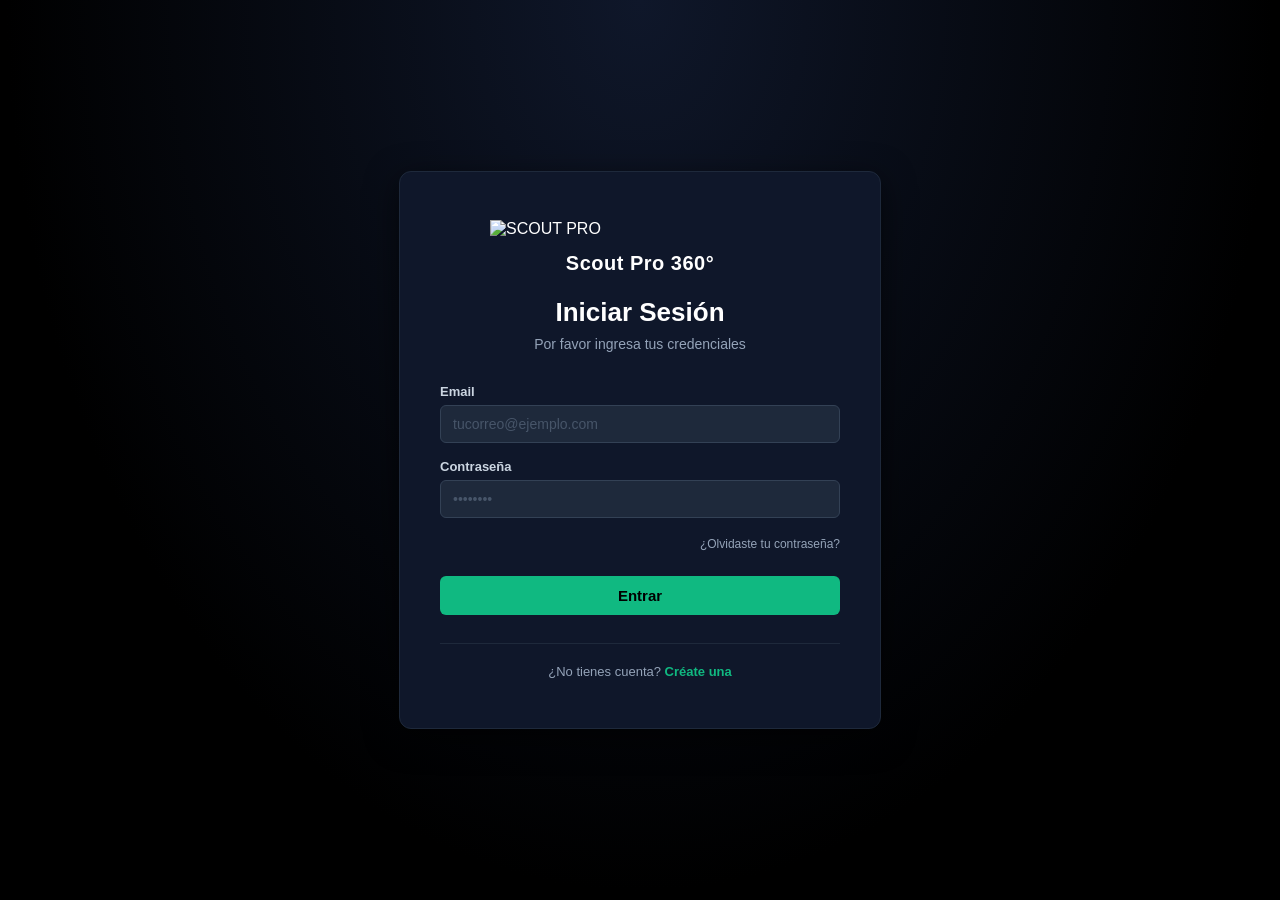
==== index.html @ cb651db3 "Add files via upload" ====
<!DOCTYPE html>
<html lang="es">
<head>
    <meta charset="UTF-8">
    <meta name="viewport" content="width=device-width, initial-scale=1.0">
    <title>SCOUT PRO - Iniciar Sesión</title>
    <link rel="stylesheet" href="css/styles.css">
    <link href="https://fonts.gstatic.com/s/inter/v20/UcC73FwrK3iLTeHuS_nVMrMxCp50SjIa2JL7SUc.woff2" rel="stylesheet">
    <script defer src="portada.js"></script>
</head>
<body class="page-portada">

<div class="login-wrapper">
    <div class="login-card">

        <img src="logo_nobg.png" alt="SCOUT PRO" class="login-logo">
        <div class="login-brand">Scout Pro 360°</div>

        <h1 class="login-titulo" id="authTitulo">Iniciar Sesión</h1>
        <p class="login-subtitulo" id="authSubtitulo">Por favor ingresa tus credenciales</p>

        <p class="login-mensaje" id="authMensaje" hidden></p>

        <form id="authForm">
            <div class="login-campo">
                <label for="email">Email</label>
                <input type="email" id="email" placeholder="tucorreo@ejemplo.com" autocomplete="email">
            </div>

            <div class="login-campo">
                <label for="password">Contraseña</label>
                <input type="password" id="password" placeholder="••••••••" autocomplete="current-password">
            </div>

            <div class="login-olvide" id="bloqueOlvidePassword">
                <a href="#" id="linkOlvidePassword">¿Olvidaste tu contraseña?</a>
            </div>

            <button type="submit" class="login-btn" id="btnAuth">Entrar</button>
        </form>

        <hr class="login-divisor">

        <p class="login-registro" id="textoAlternarModo">
            ¿No tienes cuenta? <a href="#" id="linkAlternarModo">Créate una</a>
        </p>

    </div>
</div>

</body>
</html>
---- css/styles.css ----
/* ===== GENERAL ===== */

body{
    font-family: Inter, sans-serif;
    background-color:#000000;
    color:white;
    margin:0;
    padding:0 20px;
}

h2{
    padding-left:20px;
    text-align: center;
}

.page-scatter h2{
    display:block;
    width:fit-content;
    margin:0 auto;
    padding:12px 140px;
    border:2px solid #ffffff;
    border-radius:10px;
    font-size:18px;
}

/* ===== NAVBAR ===== */

.navbar{
    background:linear-gradient(to right,#000000 0%,#0f172a 50%,#1e293b 100%);
    height:60px;
    display:flex;
    align-items:center;
    justify-content:space-between;
    padding:0 25px;
    margin:0 -20px;
}

.logo{
    display:flex;
    align-items:center;
    font-weight:bold;
    font-size:18px;
    color:#ffffff;
}

.logo-img{
    height:40px;
    margin-right:10px;
}

.navbar nav a{
    color:#ffffff;
    text-decoration:none;
    margin-left:20px;
    font-size:14px;
    font-family: 'Inter', sans-serif;
}

.navbar nav a:hover{
    color:#10b981;
}


/* ===== FILTROS ===== */

.filtro-minutos{
    padding:12px;
    background-color:#1e293b;
    border-radius:6px;
    border:1px solid #334155;
    width:100%;
    box-sizing:border-box;
}

.filtro-minutos label,
.filtro-general label{
    display:block;
    margin-bottom:8px;
}

#selectorLiga{
    width:100%;
    padding:8px;
    border-radius:4px;
    border:1px solid #334155;
    background-color:#0f172a;
    color:white;
}

#selectorLiga option{
    background-color:#0f172a;
    color:white;
}

.filtro-general{
    padding:10px;
    background-color:#1e293b;
    border-radius:3px;
    border:1px solid #334155;
    width:100%;
    box-sizing:border-box;
}

.filtros-inline{
    display:flex;
    gap:12px;
    width:100%;
}

.filtros-inline .filtro-general{
    flex:1;
    width:auto;
}

.page-scatter .filtros-inline{
    display:flex;
    gap:12px;
    width:100%;
}

.page-scatter .filtros-inline .filtro-general{
    flex:1;
    width:auto;
}

.ficha-filtros{
    width:100%;
    justify-content:flex-start;
    align-items:stretch;
    margin:12px 28px 20px 20px;
}

.ficha-titulo-bloque{
    flex:1;
    width:auto;
    min-width:0;
    display:flex;
    align-items:center;
    justify-content:center;
    margin-right:12px;
    padding:8px 12px;
    border:2px solid #ffffff;
    border-radius:10px;
    box-sizing:border-box;
}

.ficha-titulo-bloque h1{
    margin:0;
    font-size:34px;
    color:#ffffff;
    text-align:center;
}

.ficha-filtros .filtro-general{
    flex:0 0 calc(16% - 8px);
    width:calc(16% - 8px);
    padding:8px;
}

.ficha-filtros .filtro-general:last-of-type{
    margin-right:12px;
}

.btn-exportar-ficha{
    width:100%;
    max-width:180px;
    padding:6px 8px;
    border:none;
    border-radius:6px;
    background:#10b981;
    color:#000000;
    font-weight:700;
    cursor:pointer;
}

.btn-exportar-ficha:hover{
    background:#059669;
}

.btn-exportar-ficha:disabled{
    opacity:0.65;
    cursor:not-allowed;
}

.bloque-exportar-ficha{
    margin-top:10px;
}

.ficha-filtros .filtro-general label{
    margin-bottom:6px;
    font-size:12px;
}

.ficha-filtros #selectorLigaFicha,
.ficha-filtros #selectorJugadorFicha{
    padding:5px;
}

.filtro-minutos-scatter{
    padding:12px;
    background-color:#1e293b;
    border-radius:6px;
    border:1px solid #334155;
    width:100%;
    box-sizing:border-box;
}

.valores-minutos{
    margin:10px 0;
    font-size:13px;
}

.valores-minutos-scatter{
    margin:10px 0;
    font-size:13px;
}

#selectorLigaScatter{
    width:100%;
    padding:6px;
    border-radius:4px;
    border:1px solid #334155;
    background-color:#0f172a;
    color:white;
}

#selectorLigaScatter option{
    background-color:#0f172a;
    color:white;
}

#selectorPosicion{
    width:100%;
    padding:6px;
    border-radius:4px;
    border:1px solid #334155;
    background-color:#0f172a;
    color:white;
}

#selectorPosicion option{
    background-color:#0f172a;
    color:white;
}

#selectorLigaFicha,
#selectorJugadorFicha{
    width:100%;
    padding:6px;
    border-radius:4px;
    border:1px solid #334155;
    background-color:#0f172a;
    color:white;
}

#selectorLigaFicha option,
#selectorJugadorFicha option{
    background-color:#0f172a;
    color:white;
}

/* ===== RADAR FILTROS ===== */

.barra-radar{
    display:flex;
    align-items:flex-end;
    gap:20px;
    margin:20px;
    padding:15px 20px;
    background-color:none;
    border:1px solid none;
    border-radius:8px;
    flex-wrap:wrap;
    justify-content: center;
}

.filtro-radar-box{
    background-color:#1e293b;
    padding:12px;
    border-radius:6px;
    border:1px solid #334155;
    width:220px;
}

.filtro-radar-box label{
    color:white;
    font-size:12px;
    margin-bottom:6px;
    display:block;
}

.filtro-radar-box select{
    width:100%;
    padding:6px;
    border-radius:4px;
    border:1px solid #334155;
    background-color:#0f172a;
    color:white;
}

/* ===== SLIDER MINUTOS ===== */

#sliderMinutos{
    margin-top:10px;
    width:90%;
    margin-left:auto;
    margin-right:auto;
}

#sliderMinutosScatter{
    margin-top:10px;
    width:90%;
    margin-left:auto;
    margin-right:auto;
}

#sliderMetricaXScatter,
#sliderMetricaYScatter{
    margin-top:10px;
    width:90%;
    margin-left:auto;
    margin-right:auto;
}

/* barra */
#sliderMinutos.noUi-target{
    height:6px;
    background:#ffffff !important;
    border:none !important;
    box-shadow:none !important;
}

#sliderMinutosScatter.noUi-target{
    height:6px;
    background:#ffffff !important;
    border:none !important;
    box-shadow:none !important;
}

#sliderMetricaXScatter.noUi-target,
#sliderMetricaYScatter.noUi-target{
    height:6px;
    background:#ffffff !important;
    border:none !important;
    box-shadow:none !important;
}

/* barra conectada */
#sliderMinutos .noUi-connect{
    background:#10b981 !important;
}

#sliderMinutosScatter .noUi-connect{
    background:#10b981 !important;
}

#sliderMetricaXScatter .noUi-connect,
#sliderMetricaYScatter .noUi-connect{
    background:#10b981 !important;
}

/* handles */
#sliderMinutos .noUi-handle{

    width:22px;
    height:22px;

    right:-11px;      /* centra horizontalmente */
    top:-8px;         /* centra verticalmente */

    background:#10b981 !important;
    border:#000000 !important;
    border-radius:50% !important;

    box-shadow:none !important;
    cursor:pointer;
}

#sliderMinutosScatter .noUi-handle{

    width:22px;
    height:22px;

    right:-11px;
    top:-8px;

    background:#10b981 !important;
    border:#000000 !important;
    border-radius:50% !important;

    box-shadow:none !important;
    cursor:pointer;
}

#sliderMetricaXScatter .noUi-handle,
#sliderMetricaYScatter .noUi-handle{

    width:22px;
    height:22px;

    right:-11px;
    top:-8px;

    background:#10b981 !important;
    border:#000000 !important;
    border-radius:50% !important;

    box-shadow:none !important;
    cursor:pointer;
}

/* quitar líneas internas */
#sliderMinutos .noUi-handle:before,
#sliderMinutos .noUi-handle:after{
    display:none;
}

#sliderMinutosScatter .noUi-handle:before,
#sliderMinutosScatter .noUi-handle:after{
    display:none;
}

#sliderMetricaXScatter .noUi-handle:before,
#sliderMetricaXScatter .noUi-handle:after,
#sliderMetricaYScatter .noUi-handle:before,
#sliderMetricaYScatter .noUi-handle:after{
    display:none;
}

#sliderMinutos .noUi-handle:hover{
transform:scale(1.2);
}

#sliderMinutosScatter .noUi-handle:hover{
transform:scale(1.2);
}

#sliderMetricaXScatter .noUi-handle:hover,
#sliderMetricaYScatter .noUi-handle:hover{
transform:scale(1.2);
}

/* ===== LAYOUT TABLA ===== */
.seccion-tabla{
    display:flex;
    gap:12px;
    margin:20px;
    align-items:stretch;
    background-color: transparent;
}

.panel-filtros{
    display:flex;
    flex-direction:column;
    gap:20px;
    width:320px;
    min-height:540px;
    box-sizing:border-box;
    background-color:#000000;
    padding:15px;
    border: #ffffff;
    border-right:1px solid #334155;
    border-radius:0;
}

.page-scatter .panel-filtros{
    width:500px;
    background-color:transparent;
}

.titulo-panel-scouting{
    margin:0 0 4px 0;
    padding:12px 12px;
    text-align:center;
    font-size:18px;
    font-weight:700;
    color:#ffffff;
    border:2px solid #ffffff;
    border-radius:10px;
}

.tabla-wrapper,
.scatter-wrapper{
    flex:1;
    min-height:540px;
    background-color:#1e293b;
    border:none;
    box-sizing:border-box;
}

.scatter-wrapper{
    display:flex;
    align-items:center;
    justify-content:center;
    background-color:transparent;
}

.page-scatter .scatter-wrapper{
    flex:0 1 calc(100% - 300px - 12px);
}

.page-scatter .seccion-tabla{
    margin-bottom:120px;
}

.contenedor-tabla{
    height:500px;
    overflow-y:auto;
    overflow-x:auto;
    margin:20px;
    border:1px solid #334155;
    background-color:#111827;
}

table{
    width:100%;
    border-collapse:collapse;
}

th,td{
    padding:6px;
    font-size:12px;
    border:1px solid #334155;
    text-align:left;
}

th{
    background-color:#000000;
    position:sticky;
    top:0;
    cursor:pointer;
    text-align:center;
}

th:hover{
    background-color:#334155;
}

tr:hover{
    background-color:#1f2937;
}

/* ===== TOMSELECT DARK ===== */

.ts-control{
    background-color:#0f172a !important;
    border:1px solid #334155 !important;
    color:white !important;
}

.ts-dropdown{
    background:#0f172a !important;
    border:1px solid #334155 !important;
    color:white !important;
}

/* ===== RADARES ===== */

.contenedor-radares{
    display:flex;
    justify-content:center;
    gap:40px;
    margin:20px;
    flex-wrap:wrap;
}

.radar-box{
    width:380px;
}

.titulo-radar{
    text-align:center;
    font-weight:bold;
    margin-bottom:10px;
    padding-bottom:6px;
    border-bottom:1px solid #10b981;
    color:#e5e7eb;
}

.nota-radares{
    margin:8px 20px 24px 20px;
    text-align:center;
    font-size:13px;
    color:#cbd5e1;
}

/* ===== SCATTERPLOT ===== */

.scatter-plot{
    width:100%;
    height:450px;
    margin:8px 0 14px 0;
    box-sizing:border-box;
    display:flex;
    flex-direction:column;
    align-items:flex-start;
    gap:6px;
}

.scatter-box{
    background:#1e293b;
    border-radius:10px;
    border:2px solid #ffffff;
    padding:12px;
    margin:8px 12px;
    width:calc(100% - 24px);
    height:auto;
    flex:1;
    box-sizing:border-box;

    display:flex;
    align-items:center;
    justify-content:center;
}

.scatter-box canvas {
    width: 100% !important;
    height: auto !important;
    max-width: 100%;
    max-height: 100%;
}

.scatter-controles{
display:flex;
gap:12px;
width:auto;
margin:0;
justify-content:flex-start;
}

.scatter-controles-superior{
width:100%;
align-items:flex-end;
}

.control-box{
display:flex;
flex-direction:column;
min-width:180px;
}

.titulo-metricas-vs{
flex:1;
text-align:center;
align-self:flex-end;
font-size:30px;
font-weight:700;
color:#ffffff;
line-height:1.2;
white-space:normal;
padding:0;
margin:0 8px;
transform:translateX(-32px);
}

.scatter-controles-superior label{
margin-bottom:6px;
font-size:12px;
color:#ffffff;
display:block;
width:100%;
text-align:center;
}

.scatter-controles-superior select{
width:100%;
padding:6px;
border-radius:4px;
border:1px solid #334155;
background-color:#0f172a;
color:white;
}

@media (max-width: 900px){
    .scatter-controles{
        width:100%;
        flex-direction:column;
    }

    .control-box{
        width:100%;
        min-width:0;
    }

    .titulo-metricas-vs{
        font-size:18px;
        text-align:center;
        margin:6px 0 0 0;
        transform:none;
    }
}

/* ===== FICHA INDIVIDUAL ===== */

.introJugador{
    display:flex;
    align-items:center;
    justify-content:space-between;
    gap:20px;
    margin:20px;
    padding:16px;
    background-color:#1e293b;
    border:1px solid #334155;
    border-radius:8px;
}

.fotoJugador{
    width:120px;
    height:120px;
    border-radius:8px;
    background-color:#0f172a;
    border:1px solid #334155;
    display:flex;
    align-items:center;
    justify-content:center;
    color:#cbd5e1;
    font-size:12px;
    flex-shrink:0;
}

.datosJugador{
    display:flex;
    flex-direction:column;
    gap:8px;
    flex:1;
}

.metaJugador{
    display:flex;
    align-items:center;
    gap:24px;
    flex-wrap:wrap;
}

.nacionalidadBloque{
    display:flex;
    align-items:center;
    gap:8px;
}

.clubBloque{
    display:flex;
    align-items:center;
    gap:8px;
}

.banderaNacionalidad{
    width:20px;
    height:14px;
    object-fit:cover;
    border-radius:2px;
    border:1px solid #475569;
    flex-shrink:0;
}

.escudoClub{
    width:20px;
    height:20px;
    object-fit:contain;
    flex-shrink:0;
}

.metaJugadorExtra{
    margin-top:2px;
    gap:10px;
}

.datoJugador{
    display:flex;
    align-items:center;
    white-space:nowrap;
}

.datoClave{
    font-size:15px;
    color:#cbd5e1;
    font-weight:600;
    margin-right:4px;
}

.metaSeparador{
    font-size:15px;
    color:#94a3b8;
    line-height:1;
}

.nombreJugador{
    font-size:28px;
    font-weight:700;
    color:#ffffff;
}

.valorMercadoJugador{
    width:120px;
    height:120px;
    border-radius:8px;
    background:#0f172a;
    border:1px solid #334155;
    display:flex;
    flex-direction:column;
    align-items:center;
    justify-content:center;
    text-align:center;
    gap:8px;
    padding:8px;
    flex-shrink:0;
}

.valorMercadoLabel{
    font-size:12px;
    color:#ffffff;
    font-weight:600;
    text-transform:uppercase;
    letter-spacing:0.5px;
}

.valorMercadoValor{
    font-size:28px;
    font-weight:700;
    color:#10b981;
}

.scoreFinalJugador{
    width:120px;
    height:120px;
    border-radius:8px;
    background:#0f172a;
    border:1px solid #334155;
    display:flex;
    flex-direction:column;
    align-items:center;
    justify-content:center;
    text-align:center;
    gap:8px;
    padding:8px;
    flex-shrink:0;
}

.scoreFinalLabel{
    font-size:12px;
    color:#ffffff;
    font-weight:600;
    text-transform:uppercase;
    letter-spacing:0.5px;
}

.scoreFinalValor{
    font-size:28px;
    font-weight:700;
    color:#10b981;
}

.nacionalidad,
.club,
.posicionJugador,
.edadJugador,
.minutosJugador{
    font-size:15px;
    color:#cbd5e1;
}

.percentilesJugador{
    display:flex;
    gap:20px;
    margin:20px;
}

.cajaPercentiles{
    background-color:#1e293b;
    border:1px solid #334155;
    border-radius:8px;
    min-height:260px;
    padding:8px;
}

.cajaPercentilesIzquierda{
    width:18%;
    padding:8px;
    align-self:flex-start;
    display:flex;
    flex-direction:column;
    align-items:center;
    justify-content:flex-start;
    gap:14px;
}

.imagen-posicion{
    width:100%;
    max-width:280px;
    height:auto;
    object-fit:contain;
    display:block;
    margin:0 auto;
}

.similares-box{
    width:100%;
    background-color:#0f172a;
    border:1px solid #334155;
    border-radius:8px;
    padding:10px;
    box-sizing:border-box;
}

.similares-titulo{
    font-size:13px;
    font-weight:700;
    color:#ffffff;
    margin-bottom:8px;
    text-align:center;
}

.lista-similares{
    list-style:none;
    margin:0;
    padding:0;
    display:flex;
    flex-direction:column;
    gap:6px;
}

.lista-similares li{
    display:flex;
    align-items:center;
    justify-content:space-between;
    gap:10px;
    font-size:12px;
    color:#cbd5e1;
    border-bottom:1px dashed #334155;
    padding-bottom:4px;
}

.lista-similares li:last-child{
    border-bottom:none;
    padding-bottom:0;
}

.similares-nombre{
    flex:1;
    min-width:0;
    white-space:nowrap;
    overflow:hidden;
    text-overflow:ellipsis;
}

.similares-score{
    color:#10b981;
    font-weight:700;
}

.cajaPercentilesDerecha{
    width:48%;
    background-color:transparent;
    border:none;
}

.cajaPercentilesIzquierda {
    display: flex;
    flex-direction: column;
    gap: 16px;
}

.bloque-exportar-ficha {
    margin-top: 12px;
    padding-top: 12px;

    border-top: 1px solid #2a2a2a;

    display: flex;
    justify-content: center;
}

.btn-exportar-ficha {
    background: #111;
    color: #fff;

    border: 1px solid #2a2a2a;
    border-radius: 10px;

    padding: 10px 16px;

    cursor: pointer;

    transition: 0.2s ease;
}

.btn-exportar-ficha:hover {
    background: #1f1f1f;
    border-color: #61c2ab;
}

.bloque-exportar-ficha {
    margin-top: auto;
}

.cajaRadar{
    width:32%;
    background-color: transparent; /* o directamente eliminar la propiedad */
    border: none; /* quitamos el borde completo */
    position: relative;

    padding: 8px 8px 8px 16px; /* más espacio a la izquierda para la línea */
    box-sizing: border-box;

    display:flex;
    flex-direction:column;
    gap:12px;
    min-height:250px;
}

.cajaRadar::before{
    content: "";
    position: absolute;
    left: 0;
    top: 0;
    bottom: 0;
    width: 2px;
    background: linear-gradient(to bottom, transparent, #334155, transparent);
}

.cajaRadar .titulo-radar{
    font-size:18px;
    color:#ffffff;
    font-weight:700;
    text-align:center;
    padding-bottom:10px;
    position: relative;
}

.cajaRadar canvas{
    width:100%;
    height:auto;
}

.bloquesMetricas{
    display: flex;
    gap: 16px;
    align-items: flex-start;
    width: 100%;
    flex-wrap: wrap;
}

.bloqueOfensiva,
.bloqueCreacion,
.bloqueDefensivo {
    flex: 1 1 30%;
    min-width: 260px;
    display: flex;
    flex-direction: column;
    gap: 16px;
}

.grupoMetricas{
    flex: 1;
    display: flex;
    flex-direction: column;
    gap: 18px;
}

.columnaMetricas{
    width:45%;
    flex:0 0 45%;
    min-width:0;
    display:flex;
    flex-direction:column;
    gap:16px;
}

.bloqueOfensivaTitulo,
.bloqueCreacionTitulo,
.bloqueDefensivoTitulo {
    color: #ffffff;
    font-size: 20px;
    font-weight: 700;
    margin-bottom: 12px;
    padding-bottom: 8px;
    border-bottom: 1px solid rgba(97, 194, 171, 0.4);
    text-align: center;
}


.nota-creacion{
    margin:6px 4px 0;
    font-size:14px;
    line-height:1.35;
    color:#ffffff;
    font-style:italic;
}

.ofensivaMetricas,
.creacionMetricas,
.defensivaMetricas {
	display: flex;
	flex-direction: column;
	gap: 20px;
	width: 100%;
}

.fmSubBloqueTitulo {
	position: relative;
    text-align: center;

	color: #ffffff;

	font-size: 20px;
	font-weight: 700;

	padding-bottom: 10px;
	margin-bottom: 10px;
}





@media (max-width: 900px){
    .percentilesJugador{
        flex-direction:column;
    }

    .cajaPercentilesIzquierda,
    .cajaPercentilesDerecha{
        width:100%;
    }


    .bloqueMetricasCard {
    flex: 1;
    background: #0f0f0f;
    border-radius: 14px;
    padding: 18px;
    }

    .bloquesMetricas {
    display: flex;
    gap: 16px;
    align-items: flex-start;
    width: 100%;
    flex-wrap: wrap;
    }

    .columnaMetricas{
        width:100%;
        flex:0 0 100%;
    }

    .bloqueOfensiva,
    .bloqueCreacion,
    .bloqueDefensivo {
    flex: 1 1 30%;
    min-width: 260px;

    background: #0f0f0f;
    border-radius: 14px;
    padding: 16px;

    display: flex;
    flex-direction: column;
    gap: 12px;
    }

}

<!---- STATS ESTILO FM ---->

.tablaMetricasFM {
    width: 100%;
    margin: 0;
    border-collapse: collapse;
}

.filaMetricaFM {
    display: flex;
    justify-content: space-between;
    align-items: center;

    padding: 10px 12px;
    margin-bottom: 8px;

    background: #1a1a1a;
    border-radius: 10px;

    border: none;
    box-shadow: none;
}

.filaMetricaFM:hover {
    background: #232323;
    transition: 0.2s ease;
}

.metricaNombreFM {
    color: #d4d4d4;
    font-size: 13px;
    font-weight: 500;
}

.metricaValorFM {
    font-size: 14px;
    font-weight: 700;
    text-align: right;

    min-width: 36px;

    background: transparent !important;
    border: none !important;
    box-shadow: none !important;
    padding: 0;
}


table {
    width: 100%;
    border-collapse: collapse;
}

td {
    border: none;
}

/* ===== PORTADA LOGIN ===== */

.page-portada .login-wrapper{
    min-height:100vh;
    display:flex;
    align-items:center;
    justify-content:center;
    margin:0 -20px;
    background:radial-gradient(ellipse at top, #0f172a 0%, #000000 70%);
}

.page-portada .login-card{
    background-color:#0f172a;
    border:1px solid #1e293b;
    border-radius:12px;
    padding:48px 40px 36px;
    width:100%;
    max-width:400px;
    box-shadow:0 8px 32px rgba(0, 0, 0, 0.6);
}

.page-portada .login-logo{
    display:block;
    width:300px;
    height:auto;
    margin:0 auto 20px;
}

.page-portada .login-brand{
    text-align:center;
    font-size:20px;
    font-weight:700;
    color:#ffffff;
    margin:-6px 0 22px;
    letter-spacing:0.5px;
}

.page-portada .login-titulo{
    text-align:center;
    font-size:26px;
    font-weight:700;
    color:#ffffff;
    margin:0 0 8px;
}

.page-portada .login-subtitulo{
    text-align:center;
    font-size:14px;
    color:#94a3b8;
    margin:0 0 32px;
}

.page-portada .login-mensaje{
    font-size:13px;
    margin:0 0 16px;
    padding:10px 12px;
    border-radius:6px;
    border:1px solid transparent;
}

.page-portada .login-mensaje.is-error{
    color:#fecaca;
    background:rgba(127, 29, 29, 0.35);
    border-color:#7f1d1d;
}

.page-portada .login-mensaje.is-success{
    color:#bbf7d0;
    background:rgba(20, 83, 45, 0.35);
    border-color:#14532d;
}

.page-portada .login-campo{
    display:flex;
    flex-direction:column;
    gap:6px;
    margin-bottom:16px;
}

.page-portada .login-campo label{
    font-size:13px;
    font-weight:600;
    color:#cbd5e1;
}

.page-portada .login-campo input{
    background-color:#1e293b;
    border:1px solid #334155;
    border-radius:6px;
    color:#ffffff;
    font-family:Inter, sans-serif;
    font-size:14px;
    padding:10px 12px;
    outline:none;
    transition:border-color 0.2s;
}

.page-portada .login-campo input:focus{
    border-color:#10b981;
}

.page-portada .login-campo input::placeholder{
    color:#475569;
}

.page-portada .login-olvide{
    text-align:right;
    margin-top:6px;
    margin-bottom:24px;
}

.page-portada .login-olvide a{
    font-size:12px;
    color:#94a3b8;
    text-decoration:none;
}

.page-portada .login-olvide a:hover{
    color:#10b981;
}

.page-portada .login-btn{
    width:100%;
    padding:11px;
    background-color:#10b981;
    border:none;
    border-radius:6px;
    color:#000000;
    font-family:Inter, sans-serif;
    font-size:15px;
    font-weight:700;
    cursor:pointer;
    transition:background-color 0.2s;
}

.page-portada .login-btn:hover{
    background-color:#059669;
}

.page-portada .login-divisor{
    border:none;
    border-top:1px solid #1e293b;
    margin:28px 0 20px;
}

.page-portada .login-registro{
    text-align:center;
    font-size:13px;
    color:#94a3b8;
}

.page-portada .login-registro a{
    color:#10b981;
    text-decoration:none;
    font-weight:600;
}

.page-portada .login-registro a:hover{
    text-decoration:underline;
}

/* ===== PORTADA HOME ===== */

.page-portada-home .home-wrapper{
    min-height:calc(100vh - 60px);
    margin:0 -20px;
    padding:36px 24px 40px;
    background:radial-gradient(ellipse at top, #0f172a 0%, #000000 70%);
}

.page-portada-home .home-card-principal{
    max-width:1000px;
    margin:0 auto 24px;
    padding:28px 24px;
    border-radius:12px;
    border:1px solid #1e293b;
    background:#0f172a;
    text-align:center;
}

.page-portada-home .home-logo{
    width:170px;
    height:auto;
    display:block;
    margin:0 auto 14px;
}

.page-portada-home .home-titulo{
    margin:0;
    font-size:30px;
    color:#ffffff;
}

.page-portada-home .home-subtitulo{
    margin:8px 0 10px;
    color:#94a3b8;
    font-size:15px;
}

.page-portada-home .home-usuario{
    margin:0;
    color:#cbd5e1;
    font-size:13px;
}

.page-portada-home .home-usuario span{
    color:#10b981;
    font-weight:700;
}

.page-portada-home .home-grid-secciones{
    max-width:1000px;
    margin:0 auto;
    display:grid;
    grid-template-columns:repeat(3, minmax(0, 1fr));
    gap:16px;
}

.page-portada-home .home-seccion-link{
    text-decoration:none;
}

.page-portada-home .home-seccion-card{
    height:100%;
    border-radius:12px;
    border:1px solid #334155;
    background:#0f172a;
    padding:20px;
    transition:transform 0.2s ease, border-color 0.2s ease;
}

.page-portada-home .home-seccion-card:hover{
    transform:translateY(-3px);
    border-color:#10b981;
}

.page-portada-home .home-seccion-card h2{
    margin:0 0 8px;
    padding:0;
    text-align:left;
    color:#10b981;
    font-size:20px;
}

.page-portada-home .home-seccion-card p{
    margin:0;
    color:#cbd5e1;
    font-size:14px;
    line-height:1.45;
}

@media (max-width: 900px){
    .page-portada-home .home-grid-secciones{
        grid-template-columns:1fr;
    }

    .page-portada-home .home-titulo{
        font-size:24px;
    }
}
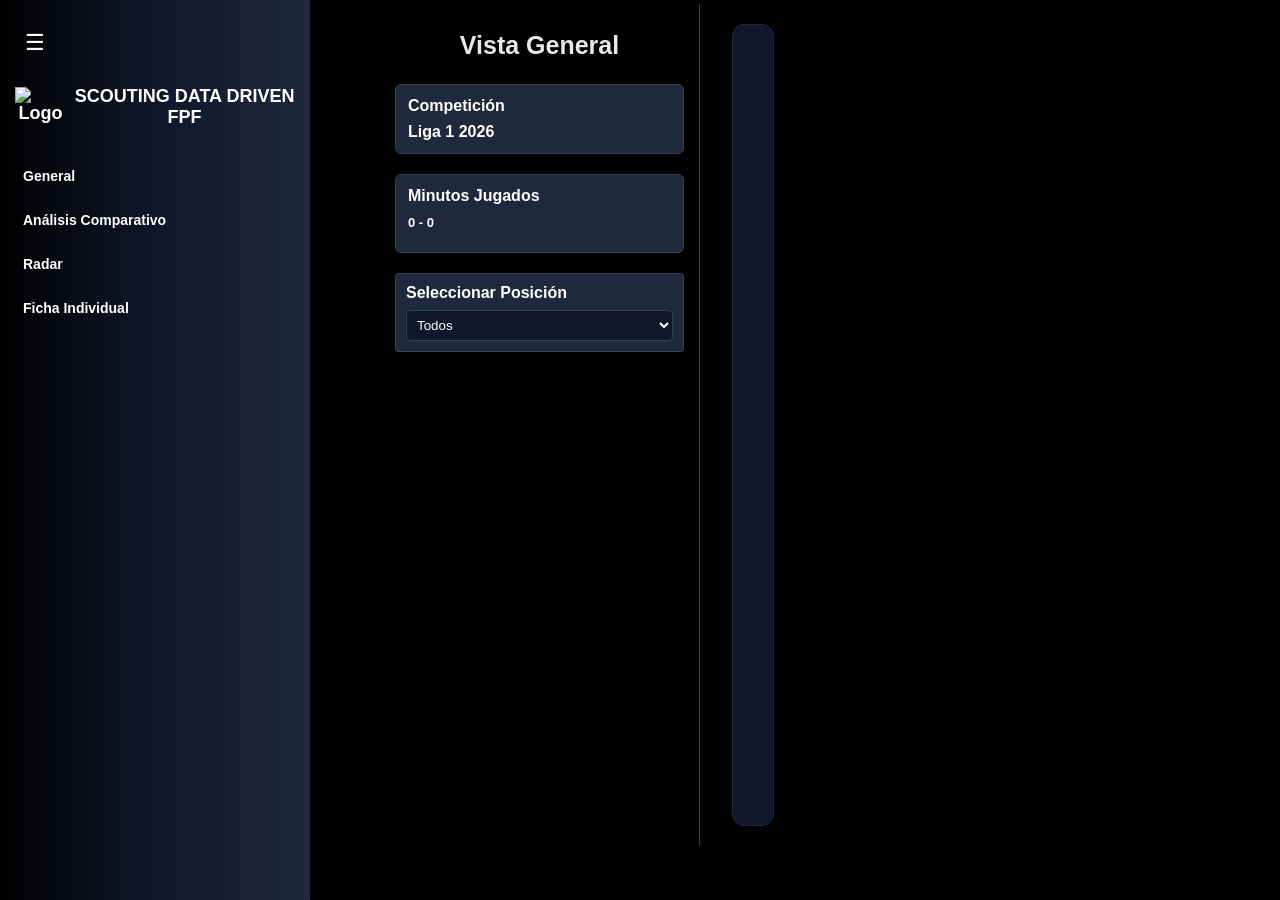
==== commit 761b188a: "Update and rename dashboard.html to index.html" ====
--- a/index.html
+++ b/index.html
@@ -1,52 +1,105 @@
 <!DOCTYPE html>
-<html lang="es">
+<html>
+
 <head>
-    <meta charset="UTF-8">
-    <meta name="viewport" content="width=device-width, initial-scale=1.0">
-    <title>SCOUT PRO - Iniciar Sesión</title>
-    <link rel="stylesheet" href="css/styles.css">
-    <link href="https://fonts.gstatic.com/s/inter/v20/UcC73FwrK3iLTeHuS_nVMrMxCp50SjIa2JL7SUc.woff2" rel="stylesheet">
-    <script defer src="portada.js"></script>
+<meta charset="UTF-8">
+<title>SCOUT PRO - SLAB</title>
+
+<link rel="stylesheet" href="css/styles.css">
+<link href="https://fonts.gstatic.com/s/inter/v20/UcC73FwrK3iLTeHuS_nVMrMxCp50SjIa2JL7SUc.woff2" rel="stylesheet">
+
+<script src="https://cdn.jsdelivr.net/npm/chart.js"></script>
+<script src="https://cdn.jsdelivr.net/npm/chartjs-plugin-datalabels@2"></script>
+
+<link href="https://cdn.jsdelivr.net/npm/tom-select@2.3.1/dist/css/tom-select.css" rel="stylesheet">
+<script src="https://cdn.jsdelivr.net/npm/tom-select@2.3.1/dist/js/tom-select.complete.min.js"></script>
+
+<link rel="stylesheet" href="https://cdn.jsdelivr.net/npm/nouislider@15.7.1/dist/nouislider.min.css">
+<script src="https://cdn.jsdelivr.net/npm/nouislider@15.7.1/dist/nouislider.min.js"></script>
+
+<script defer src="js/dashboard.js"></script>
+<script defer src="portada.js"></script>
+
 </head>
-<body class="page-portada">
+<body class="dashboard has-sidebar">
 
-<div class="login-wrapper">
-    <div class="login-card">
+<header class="navbar">
 
-        <img src="logo_nobg.png" alt="SCOUT PRO" class="login-logo">
-        <div class="login-brand">Scout Pro 360°</div>
+    <button id="btnToggleSidebar"
+            class="sidebar-toggle"
+            aria-label="Toggle sidebar">
+        ☰
+    </button>
 
-        <h1 class="login-titulo" id="authTitulo">Iniciar Sesión</h1>
-        <p class="login-subtitulo" id="authSubtitulo">Por favor ingresa tus credenciales</p>
+    <div class="logo">
+        <img src="logo_nobg.png" alt="Logo" class="logo-img">
+        <span class="nav-text">SCOUTING DATA DRIVEN FPF</span>
+    </div>
+    
+    <nav>
+        <a href="index.html"><span class="nav-text">General</span></a></b>
+        <a href="scatterplot.html"><span class="nav-text">Análisis Comparativo</span></a>
+        <a href="radar_chart.html"><span class="nav-text">Radar</span></a>
+        <a href="ficha_individual.html"><span class="nav-text">Ficha Individual</span></a>
+    </nav>
 
-        <p class="login-mensaje" id="authMensaje" hidden></p>
+</header>
 
-        <form id="authForm">
-            <div class="login-campo">
-                <label for="email">Email</label>
-                <input type="email" id="email" placeholder="tucorreo@ejemplo.com" autocomplete="email">
-            </div>
+<div class="seccion-tabla">
 
-            <div class="login-campo">
-                <label for="password">Contraseña</label>
-                <input type="password" id="password" placeholder="••••••••" autocomplete="current-password">
-            </div>
+<div class="panel-filtros">
+    <h3 class="titulo-panel-scouting">Vista General</h3>
 
-            <div class="login-olvide" id="bloqueOlvidePassword">
-                <a href="#" id="linkOlvidePassword">¿Olvidaste tu contraseña?</a>
-            </div>
+<div class="filtro-minutos">
 
-            <button type="submit" class="login-btn" id="btnAuth">Entrar</button>
-        </form>
+<label><strong>Competición</strong></label>
+<div>Liga 1 2026</div>
 
-        <hr class="login-divisor">
+</div>
 
-        <p class="login-registro" id="textoAlternarModo">
-            ¿No tienes cuenta? <a href="#" id="linkAlternarModo">Créate una</a>
-        </p>
+<div class="filtro-minutos">
 
-    </div>
+<label><strong>Minutos Jugados</strong></label>
+
+<div class="valores-minutos">
+<span id="minValor">0</span> -
+<span id="maxValor">0</span>
+</div>
+
+<div id="sliderMinutos"></div>
+
+</div>
+
+<div class="filtro-general">
+
+<label><strong>Seleccionar Posición</strong></label>
+
+<select id="selectorPosicion">
+<option value="todos">Todos</option>
+<option value="delantero">Delantero</option>
+<option value="mediocentro">Mediocentro</option>
+<option value="defensa">Defensa Central</option>
+<option value="extremo">Extremo</option>
+<option value="lateral">Lateral</option>
+</select>
+
+</div>
+
+</div>
+
+<div class="tabla-wrapper">
+
+<div class="contenedor-tabla">
+<table id="tabla_database"></table>
+</div>
+
+</div>
+
+</div>
+
+</div>
+
 </div>
 
 </body>
-</html>+</html>
--- a/css/styles.css
+++ b/css/styles.css
@@ -5,7 +5,7 @@
     background-color:#000000;
     color:white;
     margin:0;
-    padding:0 20px;
+    padding:0;
 }
 
 h2{
@@ -13,51 +13,179 @@
     text-align: center;
 }
 
-.page-scatter h2{
-    display:block;
-    width:fit-content;
-    margin:0 auto;
-    padding:12px 140px;
-    border:2px solid #ffffff;
-    border-radius:10px;
-    font-size:18px;
-}
-
-/* ===== NAVBAR ===== */
+/* ===== NAVBAR/SIDEBAR ===== */
 
 .navbar{
     background:linear-gradient(to right,#000000 0%,#0f172a 50%,#1e293b 100%);
-    height:60px;
-    display:flex;
+    position: fixed;
+    left: 0;
+    top: 0;
+    width: 250px;
+    height:100vh;
+    display: flex;
+    flex-direction: column;
     align-items:center;
     justify-content:space-between;
-    padding:0 25px;
-    margin:0 -20px;
+    padding:20px 15px;
+    transition: width 240ms ease, padding 240ms ease;
+    z-index: 1000;
+    overflow-y: auto;
+    width: 280px;
 }
 
 .logo{
     display:flex;
     align-items:center;
+    justify-content:flex-start;
+    gap:8px;
     font-weight:bold;
     font-size:18px;
     color:#ffffff;
+    text-align:center;
+    margin-bottom:30px;
 }
 
 .logo-img{
     height:40px;
-    margin-right:10px;
+    width:auto;
 }
 
 .navbar nav a{
     color:#ffffff;
     text-decoration:none;
-    margin-left:20px;
     font-size:14px;
     font-family: 'Inter', sans-serif;
+    display: flex;
+    align-items:center;
+    gap:8px;
+    padding:10px 8px;
+    border-radius:4px;
+    transition: background-color 200ms ease;
 }
 
 .navbar nav a:hover{
+    background-color: rgba(16, 185, 129, 0.2);
     color:#10b981;
+}
+
+/* Sidebar states */
+body.has-sidebar{
+    margin-left: 280px;
+    transition: margin-left 240ms ease;
+}
+
+body.sidebar-collapsed.has-sidebar{
+    margin-left: 80px;
+}
+
+body.sidebar-collapsed .logo-img{
+    display:none;
+}
+
+body.sidebar-collapsed .logo{
+    justify-content:center;
+}
+
+body.sidebar-collapsed .navbar{
+    width: 80px;
+    padding:45px 50px;
+}
+
+.navbar .sidebar-toggle{
+    display:inline-flex;
+    align-items:center;
+    align-self: flex-start;
+    justify-content:center;
+    background:transparent;
+    border:none;
+    color:inherit;
+    margin-bottom: 20px;
+    font-size:22px;
+    cursor:pointer;
+    padding:10px;
+    transition: color 200ms ease;
+}
+
+.navbar .sidebar-toggle:hover{
+    color:#10b981;
+}
+
+.navbar nav{
+    display:flex;
+    flex-direction:column;
+    gap:8px;
+    width:100%;
+    flex: 1;
+    overflow-y: auto;
+}
+
+.navbar nav a{
+    display:flex;
+    align-items:center;
+    gap:8px;
+    padding:10px 8px;
+}
+
+.navbar nav a .nav-text{
+    display:inline-block;
+}
+
+body.sidebar-collapsed .logo-img{
+    display:none;
+}
+
+/* Hide text when collapsed */
+body.sidebar-collapsed .nav-text{
+    display:none;
+}
+
+/* Responsive: on small screens transform to top bar */
+@media (max-width: 900px){
+    .navbar{
+        position:fixed;
+        top:0;
+        left:0;
+        width:100%;
+        height:auto;
+        flex-direction:row;
+        padding:12px 16px;
+        z-index:1001;
+    }
+    body.has-sidebar{
+        margin-left:0;
+        padding-top:65px;
+    }
+    body.sidebar-collapsed.has-sidebar{
+        margin-left:0;
+        padding-top:65px;
+    }
+    .navbar nav{
+        flex-direction:row;
+        gap:8px;
+        overflow:visible;
+    }
+    .navbar nav a{
+        font-size:12px;
+        padding:6px 8px;
+    }
+}
+
+/* Content padding for desktop */
+.seccion-tabla,
+.panel-filtros,
+.filtros-inline,
+.radar-section,
+.scatter-wrapper,
+.contenedor-tabla,
+.introJugador,
+.statsJugador,
+#bloqueExportableFicha{
+    padding-left:20px;
+    padding-right:20px;
+}
+
+h2{
+    padding-left:20px;
 }
 
 
@@ -101,6 +229,12 @@
     box-sizing:border-box;
 }
 
+.filtro-general .competicion-valor{
+    color: white;
+    font-weight: 600;
+    padding: 4px 0;
+}
+
 .filtros-inline{
     display:flex;
     gap:12px;
@@ -110,109 +244,6 @@
 .filtros-inline .filtro-general{
     flex:1;
     width:auto;
-}
-
-.page-scatter .filtros-inline{
-    display:flex;
-    gap:12px;
-    width:100%;
-}
-
-.page-scatter .filtros-inline .filtro-general{
-    flex:1;
-    width:auto;
-}
-
-.ficha-filtros{
-    width:100%;
-    justify-content:flex-start;
-    align-items:stretch;
-    margin:12px 28px 20px 20px;
-}
-
-.ficha-titulo-bloque{
-    flex:1;
-    width:auto;
-    min-width:0;
-    display:flex;
-    align-items:center;
-    justify-content:center;
-    margin-right:12px;
-    padding:8px 12px;
-    border:2px solid #ffffff;
-    border-radius:10px;
-    box-sizing:border-box;
-}
-
-.ficha-titulo-bloque h1{
-    margin:0;
-    font-size:34px;
-    color:#ffffff;
-    text-align:center;
-}
-
-.ficha-filtros .filtro-general{
-    flex:0 0 calc(16% - 8px);
-    width:calc(16% - 8px);
-    padding:8px;
-}
-
-.ficha-filtros .filtro-general:last-of-type{
-    margin-right:12px;
-}
-
-.btn-exportar-ficha{
-    width:100%;
-    max-width:180px;
-    padding:6px 8px;
-    border:none;
-    border-radius:6px;
-    background:#10b981;
-    color:#000000;
-    font-weight:700;
-    cursor:pointer;
-}
-
-.btn-exportar-ficha:hover{
-    background:#059669;
-}
-
-.btn-exportar-ficha:disabled{
-    opacity:0.65;
-    cursor:not-allowed;
-}
-
-.bloque-exportar-ficha{
-    margin-top:10px;
-}
-
-.ficha-filtros .filtro-general label{
-    margin-bottom:6px;
-    font-size:12px;
-}
-
-.ficha-filtros #selectorLigaFicha,
-.ficha-filtros #selectorJugadorFicha{
-    padding:5px;
-}
-
-.filtro-minutos-scatter{
-    padding:12px;
-    background-color:#1e293b;
-    border-radius:6px;
-    border:1px solid #334155;
-    width:100%;
-    box-sizing:border-box;
-}
-
-.valores-minutos{
-    margin:10px 0;
-    font-size:13px;
-}
-
-.valores-minutos-scatter{
-    margin:10px 0;
-    font-size:13px;
 }
 
 #selectorLigaScatter{
@@ -259,61 +290,11 @@
     color:white;
 }
 
-/* ===== RADAR FILTROS ===== */
-
-.barra-radar{
-    display:flex;
-    align-items:flex-end;
-    gap:20px;
-    margin:20px;
-    padding:15px 20px;
-    background-color:none;
-    border:1px solid none;
-    border-radius:8px;
-    flex-wrap:wrap;
-    justify-content: center;
-}
-
-.filtro-radar-box{
-    background-color:#1e293b;
-    padding:12px;
-    border-radius:6px;
-    border:1px solid #334155;
-    width:220px;
-}
-
-.filtro-radar-box label{
-    color:white;
-    font-size:12px;
-    margin-bottom:6px;
-    display:block;
-}
-
-.filtro-radar-box select{
-    width:100%;
-    padding:6px;
-    border-radius:4px;
-    border:1px solid #334155;
-    background-color:#0f172a;
-    color:white;
-}
-
 /* ===== SLIDER MINUTOS ===== */
 
-#sliderMinutos{
-    margin-top:10px;
-    width:90%;
-    margin-left:auto;
-    margin-right:auto;
-}
-
-#sliderMinutosScatter{
-    margin-top:10px;
-    width:90%;
-    margin-left:auto;
-    margin-right:auto;
-}
-
+#sliderMinutos,
+#sliderEdad,
+#sliderMinutosScatter,
 #sliderMetricaXScatter,
 #sliderMetricaYScatter{
     margin-top:10px;
@@ -323,20 +304,9 @@
 }
 
 /* barra */
-#sliderMinutos.noUi-target{
-    height:6px;
-    background:#ffffff !important;
-    border:none !important;
-    box-shadow:none !important;
-}
-
-#sliderMinutosScatter.noUi-target{
-    height:6px;
-    background:#ffffff !important;
-    border:none !important;
-    box-shadow:none !important;
-}
-
+#sliderMinutos.noUi-target, 
+#sliderEdad .noui-target,
+#sliderMinutosScatter.noUi-target,
 #sliderMetricaXScatter.noUi-target,
 #sliderMetricaYScatter.noUi-target{
     height:6px;
@@ -346,7 +316,8 @@
 }
 
 /* barra conectada */
-#sliderMinutos .noUi-connect{
+#sliderMinutos .noUi-connect, 
+#sliderEdad .noUi-connect{
     background:#10b981 !important;
 }
 
@@ -360,7 +331,8 @@
 }
 
 /* handles */
-#sliderMinutos .noUi-handle{
+#sliderMinutos .noUi-handle, 
+#sliderEdad .noUi-handle{
 
     width:22px;
     height:22px;
@@ -377,39 +349,36 @@
 }
 
 #sliderMinutosScatter .noUi-handle{
-
     width:22px;
     height:22px;
-
     right:-11px;
     top:-8px;
-
     background:#10b981 !important;
     border:#000000 !important;
     border-radius:50% !important;
-
     box-shadow:none !important;
     cursor:pointer;
 }
 
 #sliderMetricaXScatter .noUi-handle,
 #sliderMetricaYScatter .noUi-handle{
-
     width:22px;
     height:22px;
-
     right:-11px;
     top:-8px;
-
     background:#10b981 !important;
     border:#000000 !important;
     border-radius:50% !important;
-
     box-shadow:none !important;
     cursor:pointer;
 }
 
 /* quitar líneas internas */
+#sliderEdad .noUi-handle:before,
+#sliderEdad .noUi-handle:after{
+    display:none;
+}
+
 #sliderMinutos .noUi-handle:before,
 #sliderMinutos .noUi-handle:after{
     display:none;
@@ -427,6 +396,11 @@
     display:none;
 }
 
+#sliderEdad .noUi-handle:hover{
+transform:scale(1.2);
+}
+
+
 #sliderMinutos .noUi-handle:hover{
 transform:scale(1.2);
 }
@@ -440,11 +414,20 @@
 transform:scale(1.2);
 }
 
+
+
+.dashboard{
+    color:white;
+    font-weight:600;
+    padding: 4px 0;
+}
+
 /* ===== LAYOUT TABLA ===== */
 .seccion-tabla{
     display:flex;
     gap:12px;
-    margin:20px;
+    margin-left: 80px;
+    padding-left:20px;
     align-items:stretch;
     background-color: transparent;
 }
@@ -463,53 +446,14 @@
     border-radius:0;
 }
 
-.page-scatter .panel-filtros{
-    width:500px;
-    background-color:transparent;
-}
-
-.titulo-panel-scouting{
-    margin:0 0 4px 0;
-    padding:12px 12px;
-    text-align:center;
-    font-size:18px;
-    font-weight:700;
-    color:#ffffff;
-    border:2px solid #ffffff;
-    border-radius:10px;
-}
-
-.tabla-wrapper,
-.scatter-wrapper{
-    flex:1;
-    min-height:540px;
-    background-color:#1e293b;
-    border:none;
-    box-sizing:border-box;
-}
-
-.scatter-wrapper{
-    display:flex;
-    align-items:center;
-    justify-content:center;
-    background-color:transparent;
-}
-
-.page-scatter .scatter-wrapper{
-    flex:0 1 calc(100% - 300px - 12px);
-}
-
-.page-scatter .seccion-tabla{
-    margin-bottom:120px;
-}
-
 .contenedor-tabla{
-    height:500px;
+    height:800px;
     overflow-y:auto;
     overflow-x:auto;
     margin:20px;
-    border:1px solid #334155;
-    background-color:#111827;
+    border:1px solid #1e293b;
+    background-color:#0f172a;
+    border-radius: 12px;
 }
 
 table{
@@ -517,27 +461,128 @@
     border-collapse:collapse;
 }
 
-th,td{
-    padding:6px;
-    font-size:12px;
-    border:1px solid #334155;
+th,
+td{
+    padding:14px 12px;
+    font-size:13px;
+    border:none;
     text-align:left;
 }
 
+tbody tr{
+    transition:.2s;
+}
+
+tbody tr:hover{
+    background:#172033;
+}
+
 th{
-    background-color:#000000;
+    background:#0f172a;
+    color:#94a3b8;
+    font-weight:600;
+    text-align: center;
+    text-transform:uppercase;
+    letter-spacing:.5px;
+    font-size:11px;
     position:sticky;
     top:0;
-    cursor:pointer;
-    text-align:center;
-}
-
-th:hover{
-    background-color:#334155;
+    backdrop-filter:blur(8px);
+    z-index:5;
 }
 
 tr:hover{
     background-color:#1f2937;
+}
+
+tr:hover{
+    background-color:#1f2937;
+}
+
+.player-cell{
+    display:flex;
+    align-items:center;
+    gap:12px;
+}
+
+.player-avatar{
+    width:36px;
+    height:36px;
+    border-radius:50%;
+    background:#1e40af;
+    color:white;
+    display:flex;
+    align-items:center;
+    justify-content:center;
+    font-size:11px;
+    font-weight:600;
+    flex-shrink:0;
+}
+
+.player-info{
+    display:flex;
+    flex-direction:column;
+}
+
+.player-name{
+    color:white;
+    font-weight:600;
+}
+
+.player-team{
+    color:#94a3b8;
+    font-size:11px;
+}
+
+.badge-posicion{
+    background:#1e293b;
+    color:#93c5fd;
+    padding:4px 8px;
+    border-radius:6px;
+    font-size:11px;
+    font-weight:600;
+}
+
+.edad-joven{
+    color:#22c55e;
+    font-weight:600;
+}
+
+.edad-prime{
+    color:#facc15;
+    font-weight:600;
+}
+
+.edad-veterano{
+    color:#ef4444;
+    font-weight:600;
+}
+
+.metrica{
+    display:flex;
+    align-items:center;
+    gap:10px;
+}
+
+.barra{
+    width:60px;
+    height:5px;
+    background:#334155;
+    border-radius:999px;
+}
+
+.relleno{
+    height:100%;
+    background:#22c55e;
+    border-radius:999px;
+}
+
+.escudo-club{
+    width:32px;
+    height:32px;
+    object-fit:contain;
+    display:block;
+    margin:auto;
 }
 
 /* ===== TOMSELECT DARK ===== */
@@ -554,42 +599,114 @@
     color:white !important;
 }
 
-/* ===== RADARES ===== */
-
-.contenedor-radares{
-    display:flex;
+/* ===== SCATTERPLOT ===== */
+.page-content-scatter{
+    margin-left:70px;
+    padding:20px;
+}
+
+.page-scatter h2{
+    font-size: 40px;
+    padding-top: 20px;
+    padding-bottom: 20px;
+    border-bottom: 1px solid transparent;
+    border-image: linear-gradient(
+        to right,
+        transparent,
+        #059669,
+        transparent
+    ) 1;
+}
+
+.page-scatter .seccion-tabla{
+    display: flex;
+    gap: 12px;
+    padding-right: 150px;
+}
+
+#tituloComparacionMetricas{
+    padding: 10px;
+    text-align: center;
+    text-justify: center;
+}
+
+.scatter-wrapper{
+    display:flex;
+    align-items:center;
     justify-content:center;
-    gap:40px;
-    margin:20px;
-    flex-wrap:wrap;
-}
-
-.radar-box{
-    width:380px;
-}
-
-.titulo-radar{
+    background-color:transparent;
+}
+
+.page-scatter .seccion-tabla{
+    margin-bottom:100px;
+}
+
+.page-scatter .filtros-inline{
+    display:flex;
+    gap:12px;
+    width:100%;
+    padding-bottom: 10px;
+}
+
+.page-scatter .filtros-inline .filtro-general{
+    flex: 1;
+    width:auto;
+    padding-left: -10px;
+}
+
+.page-scatter .panel-filtros{
+    width:500px;
+    background-color: #060b16;
+    border: 1px solid white;
+    border-radius: 10px;
+    margin-top: 30px;
+    padding-bottom: 40px;
+    padding-left: 20px;
+    padding-right: 40px;
+}
+
+.nombre-opcion{
+    color:white;
+    font-weight:600;
+    padding:4px 0
+}
+
+.filtro-minutos-scatter{
+    padding:12px;
+    background-color:#1e293b;
+    border-radius:6px;
+    border:1px solid #334155;
+    width:100%;
+    box-sizing:border-box;
+}
+
+.valores-minutos{
+    margin:10px 0;
+    font-size:13px;
+}
+
+.valores-minutos-scatter{
+    margin:10px 0;
+    font-size:13px;
+}
+
+.titulo-panel-scouting{
+    margin:0 0 4px 0;
+    padding-top: 12px;
     text-align:center;
-    font-weight:bold;
-    margin-bottom:10px;
-    padding-bottom:6px;
-    border-bottom:1px solid #10b981;
-    color:#e5e7eb;
-}
-
-.nota-radares{
-    margin:8px 20px 24px 20px;
-    text-align:center;
-    font-size:13px;
-    color:#cbd5e1;
-}
-
-/* ===== SCATTERPLOT ===== */
+    font-size:25px;
+    font-weight:700;
+    color:#e8e8e8;
+}
+
+.page-scatter .scatter-wrapper{
+    flex:0 1 calc(100% - 300px - 12px);
+    margin-bottom: 300px;
+}
 
 .scatter-plot{
     width:100%;
-    height:450px;
-    margin:8px 0 14px 0;
+    height:400px;
     box-sizing:border-box;
     display:flex;
     flex-direction:column;
@@ -598,77 +715,97 @@
 }
 
 .scatter-box{
-    background:#1e293b;
+    background: transparent;
     border-radius:10px;
-    border:2px solid #ffffff;
-    padding:12px;
-    margin:8px 12px;
-    width:calc(100% - 24px);
+    box-shadow: 0 0 10px #059669;
+    margin:auto;
+    width:calc(100% - 14px);
     height:auto;
     flex:1;
     box-sizing:border-box;
-
     display:flex;
     align-items:center;
     justify-content:center;
+    padding-top: 40px;
+    padding-right: 40px;
+    padding-left: 40px;
 }
 
 .scatter-box canvas {
     width: 100% !important;
-    height: auto !important;
+    height: 100% !important;
     max-width: 100%;
     max-height: 100%;
+    padding-bottom: 15px;
+    display: flex;
+    align-items: stretch;
+    justify-content: stretch;
+    margin: 20px;
 }
 
 .scatter-controles{
-display:flex;
-gap:12px;
-width:auto;
-margin:0;
-justify-content:flex-start;
+    display:flex;
+    gap:12px;
+    width:auto;
+    margin-bottom: 50;
+    justify-content:flex-start;
+    background-color: #060b16;
+    border: 1px solid #334155;
+    border-radius: 10px;
+    padding: 10px;
 }
 
 .scatter-controles-superior{
-width:100%;
-align-items:flex-end;
+    width:100%;
+    align-items:flex-end;
+    padding-bottom: 150;
 }
 
 .control-box{
-display:flex;
-flex-direction:column;
-min-width:180px;
+    display:flex;
+    flex-direction:column;
+    min-width:180px;
+    padding: 10px;
+    margin: 5px;
+    background-color: #060b16;
+    border: 1px solid #334155;
+    border-radius: 10px;
+}
+
+.control-box label{
+    padding-bottom: 5px;
 }
 
 .titulo-metricas-vs{
-flex:1;
-text-align:center;
-align-self:flex-end;
-font-size:30px;
-font-weight:700;
-color:#ffffff;
-line-height:1.2;
-white-space:normal;
-padding:0;
-margin:0 8px;
-transform:translateX(-32px);
+    flex:1;
+    text-align:right;
+    align-self:flex-end;
+    font-size:30px;
+    font-weight:700;
+    color:#ffffff;
+    line-height:1.2;
+    white-space:normal;
+    padding-bottom: 8px;
+    margin:0 8px;
+    transform:translateX(-32px);
 }
 
 .scatter-controles-superior label{
-margin-bottom:6px;
-font-size:12px;
-color:#ffffff;
-display:block;
-width:100%;
-text-align:center;
+    margin-bottom:6px;
+    font-size:12px;
+    color:#ffffff;
+    display:block;
+    width:100%;
+    text-align:center;
 }
 
 .scatter-controles-superior select{
-width:100%;
-padding:6px;
-border-radius:4px;
-border:1px solid #334155;
-background-color:#0f172a;
-color:white;
+    width:100%;
+    padding: 0;
+    border-radius:4px;
+    border:1px solid #334155;
+    background-color:#0f172a;
+    color:white;
 }
 
 @media (max-width: 900px){
@@ -690,39 +827,248 @@
     }
 }
 
+/* ===== RADARES ===== */
+
+.titulo-comparador{
+    border: none;
+    text-align: center;
+    text-justify: center;
+    font-size: 40px;
+    padding-left: 20px;
+    padding-bottom: 20px;
+        border-bottom: 2px solid transparent;
+    border-image: linear-gradient(
+        to right,
+        transparent,
+        #059669,
+        transparent
+    ) 1;
+}
+
+.comparador-layout{
+    display:flex;
+    align-items:flex-start;
+    gap:40px;
+    padding-left: 50px;
+}
+
+.contenedor-radares{
+    display:grid;
+    grid-template-columns: repeat(3, 1fr);
+    justify-content:center;
+    gap:40px;
+    margin:10px;
+    flex-wrap: nowrap;
+    padding: 20px 40px;
+    box-shadow: 0 0 10px #059669;
+}
+
+.titulo-radar{
+    text-align:center;
+    font-size:20px;
+    font-weight:700;
+    color:#ffffff;
+    margin-bottom:10px;
+    padding-bottom:10px;
+    border-bottom:1px solid #10b981;
+}
+
+.nota-radares{
+    margin:8px 20px 24px 20px;
+    text-align:right;
+    text-justify: center;
+    padding-right: 130px;
+    font-size:15px;
+    color:#cbd5e1;
+}
+
+.statsJugador{
+    display:flex;
+    gap:30px;
+    align-items:flex-start;
+}
+
+.radar-box{
+    min-width:300px;
+    max-width: 450px;
+    min-height:250px;
+    background-color: transparent; /* o directamente eliminar la propiedad */
+    border: none; /* quitamos el borde completo */
+    position: relative;
+    padding: 8px 8px 8px 16px; /* más espacio a la izquierda para la línea */
+    box-sizing: border-box;
+    display:flex;
+    flex: 1;
+    flex-direction:column;
+    flex-shrink: 0;
+    gap:12px;
+}
+
+.radar-box canvas{
+    width:100% !important;
+    height:400px !important;
+}
+
+.radar-box::before{
+    content: "";
+    position: absolute;
+    left: 0;
+    top: 0;
+    bottom: 0;
+    width: 2px;
+    background: linear-gradient(to bottom, transparent, #334155, transparent);
+}
+
+/* ===== RADAR FILTROS ===== */
+
+.titulo-filtros-radar{
+    text-align: center;
+    text-justify: center;
+    padding-left: 25px;;
+}
+
+.barra-radar{
+    display:flex;
+    align-items:flex-start;
+    gap: 15px;
+    margin-left: 40px;
+    padding: 0px 20px 20px 20px;
+    background-color: #060b16;
+    border: 1px solid white;
+    border-radius:8px;
+    flex-wrap:wrap;
+    flex-direction: column;
+    justify-content: left;
+    font-size: 20px;
+}
+
+.filtro-radar-box{
+    background-color:#1e293b;
+    padding:12px 12px 12px 12px;
+    border-radius:6px;
+    border:1px solid #334155;
+    width:280px;
+}
+
+.filtro-radar-box label{
+    color:white;
+    font-size:16px;
+    margin-bottom:6px;
+    display:block;
+    padding-bottom: 10px;
+    text-align: center;
+}
+
+.filtro-radar-box select{
+    width:100%;
+    padding:6px;
+    border-radius:4px;
+    border:1px solid #334155;
+    background-color:#0f172a;
+    color:white;
+}
+
 /* ===== FICHA INDIVIDUAL ===== */
 
+.ficha-filtros{
+    width:100%;
+    justify-content:flex-start;
+    align-items:stretch;
+    margin:12px 28px 20px 20px;
+}
+
+.ficha-titulo-bloque{
+    flex:1;
+    width:auto;
+    min-width:0;
+    display:flex;
+    align-items:center;
+    justify-content:left;
+    margin-right:12px;
+    padding-top: 12px;
+    border:none;
+    box-sizing:border-box;
+}
+
+.ficha-titulo-bloque h2{
+    margin:0;
+    font-size: 40px;
+    color:#ffffff;
+    text-align:center;
+    border-bottom: 1px solid #059669;
+    border-image: linear-gradient(
+    to right,
+    transparent,
+    #059669,
+    transparent
+    ) 1;
+}
+
+.ficha-filtros .filtro-general{
+    flex:0 0 calc(16% - 8px);
+    width:calc(16% - 8px);
+    padding:8px;
+}
+
+.ficha-filtros .filtro-general:last-of-type{
+    margin-right:12px;
+}
+
+.btn-exportar-ficha{
+    width:100%;
+    max-width:180px;
+    padding:6px 8px;
+    border:none;
+    border-radius:6px;
+    background:#10b981;
+    color:#000000;
+    font-weight:700;
+    cursor:pointer;
+}
+
+.btn-exportar-ficha:hover{
+    background:#059669;
+}
+
+.btn-exportar-ficha:disabled{
+    opacity:0.65;
+    cursor:not-allowed;
+}
+
+.bloque-exportar-ficha{
+    margin-top:10px;
+}
+
+.ficha-filtros .filtro-general label{
+    margin-bottom:6px;
+    font-size:12px;
+}
+
+.ficha-filtros #selectorLigaFicha,
+.ficha-filtros #selectorJugadorFicha{
+    padding:5px;
+}
+
+
 .introJugador{
     display:flex;
     align-items:center;
     justify-content:space-between;
-    gap:20px;
-    margin:20px;
+    gap: 30px;
+    margin:10px;
+    margin-bottom: 70px;
     padding:16px;
     background-color:#1e293b;
     border:1px solid #334155;
     border-radius:8px;
 }
 
-.fotoJugador{
-    width:120px;
-    height:120px;
-    border-radius:8px;
-    background-color:#0f172a;
-    border:1px solid #334155;
-    display:flex;
-    align-items:center;
-    justify-content:center;
-    color:#cbd5e1;
-    font-size:12px;
-    flex-shrink:0;
-}
-
 .datosJugador{
     display:flex;
     flex-direction:column;
     gap:8px;
     flex:1;
+    padding-left: 30px;
 }
 
 .metaJugador{
@@ -730,18 +1076,17 @@
     align-items:center;
     gap:24px;
     flex-wrap:wrap;
+    padding-top: 10px;
 }
 
 .nacionalidadBloque{
     display:flex;
     align-items:center;
     gap:8px;
-}
-
-.clubBloque{
-    display:flex;
-    align-items:center;
-    gap:8px;
+    background-color: #0f172a;
+    padding: 11px;
+    border: 1px solid #475569;
+    border-radius: 15px;
 }
 
 .banderaNacionalidad{
@@ -753,6 +1098,16 @@
     flex-shrink:0;
 }
 
+.clubBloque{
+    display:flex;
+    align-items:center;
+    gap:8px;
+    background-color: #0f172a;
+    padding: 10px;
+    border: 1px solid #475569;
+    border-radius: 15px;
+}
+
 .escudoClub{
     width:20px;
     height:20px;
@@ -769,6 +1124,10 @@
     display:flex;
     align-items:center;
     white-space:nowrap;
+    background-color: #0f172a;
+    padding: 10px;
+    border: 1px solid #475569;
+    border-radius: 15px;
 }
 
 .datoClave{
@@ -778,16 +1137,10 @@
     margin-right:4px;
 }
 
-.metaSeparador{
-    font-size:15px;
-    color:#94a3b8;
-    line-height:1;
-}
-
 .nombreJugador{
-    font-size:28px;
+    font-size:40px;
     font-weight:700;
-    color:#ffffff;
+    color:#e8e8e8;
 }
 
 .valorMercadoJugador{
@@ -807,17 +1160,20 @@
 }
 
 .valorMercadoLabel{
-    font-size:12px;
+    font-size:15px;
     color:#ffffff;
     font-weight:600;
     text-transform:uppercase;
     letter-spacing:0.5px;
+    margin-bottom: 10px;
+    margin-top: 20px;
 }
 
 .valorMercadoValor{
-    font-size:28px;
+    font-size:40px;
     font-weight:700;
     color:#10b981;
+    padding-bottom: 25px;
 }
 
 .scoreFinalJugador{
@@ -837,17 +1193,20 @@
 }
 
 .scoreFinalLabel{
-    font-size:12px;
+    font-size:20px;
     color:#ffffff;
     font-weight:600;
     text-transform:uppercase;
     letter-spacing:0.5px;
+    margin-bottom: 10px;
+    margin-top: 20px;
 }
 
 .scoreFinalValor{
-    font-size:28px;
+    font-size:40px;
     font-weight:700;
     color:#10b981;
+    padding-bottom: 25px;
 }
 
 .nacionalidad,
@@ -863,6 +1222,7 @@
     display:flex;
     gap:20px;
     margin:20px;
+    flex: 1;
 }
 
 .cajaPercentiles{
@@ -876,25 +1236,17 @@
 .cajaPercentilesIzquierda{
     width:18%;
     padding:8px;
+    display:flex;
+    flex-direction:column;
+    align-items:center;
+    justify-content:flex-start;
     align-self:flex-start;
-    display:flex;
-    flex-direction:column;
-    align-items:center;
-    justify-content:flex-start;
-    gap:14px;
-}
-
-.imagen-posicion{
-    width:100%;
-    max-width:280px;
-    height:auto;
-    object-fit:contain;
-    display:block;
-    margin:0 auto;
+    gap:16px;
 }
 
 .similares-box{
     width:100%;
+    max-height: 100%;
     background-color:#0f172a;
     border:1px solid #334155;
     border-radius:8px;
@@ -902,11 +1254,31 @@
     box-sizing:border-box;
 }
 
+.titulo_imagen{
+    text-align: center;
+    text-justify: center;
+    font-size: 20px;
+    margin: auto;
+    padding-top: 8px;
+    padding-bottom: 7px;
+    font-weight: bold;
+    border-bottom: 2px solid #61c2ab;
+}
+
+.imagen-posicion{
+    width:100%;
+    max-width:280px;
+    height:auto;
+    object-fit:contain;
+    display:block;
+}
+
 .similares-titulo{
-    font-size:13px;
+    font-size:15px;
     font-weight:700;
     color:#ffffff;
-    margin-bottom:8px;
+    margin: auto;
+    padding-bottom: 20px;
     text-align:center;
 }
 
@@ -917,6 +1289,7 @@
     display:flex;
     flex-direction:column;
     gap:6px;
+    font-size: 15px;
 }
 
 .lista-similares li{
@@ -924,7 +1297,7 @@
     align-items:center;
     justify-content:space-between;
     gap:10px;
-    font-size:12px;
+    font-size:15px;
     color:#cbd5e1;
     border-bottom:1px dashed #334155;
     padding-bottom:4px;
@@ -949,105 +1322,10 @@
 }
 
 .cajaPercentilesDerecha{
-    width:48%;
+    width:65%;
     background-color:transparent;
     border:none;
-}
-
-.cajaPercentilesIzquierda {
-    display: flex;
-    flex-direction: column;
-    gap: 16px;
-}
-
-.bloque-exportar-ficha {
-    margin-top: 12px;
-    padding-top: 12px;
-
-    border-top: 1px solid #2a2a2a;
-
-    display: flex;
-    justify-content: center;
-}
-
-.btn-exportar-ficha {
-    background: #111;
-    color: #fff;
-
-    border: 1px solid #2a2a2a;
-    border-radius: 10px;
-
-    padding: 10px 16px;
-
-    cursor: pointer;
-
-    transition: 0.2s ease;
-}
-
-.btn-exportar-ficha:hover {
-    background: #1f1f1f;
-    border-color: #61c2ab;
-}
-
-.bloque-exportar-ficha {
-    margin-top: auto;
-}
-
-.cajaRadar{
-    width:32%;
-    background-color: transparent; /* o directamente eliminar la propiedad */
-    border: none; /* quitamos el borde completo */
-    position: relative;
-
-    padding: 8px 8px 8px 16px; /* más espacio a la izquierda para la línea */
-    box-sizing: border-box;
-
-    display:flex;
-    flex-direction:column;
-    gap:12px;
-    min-height:250px;
-}
-
-.cajaRadar::before{
-    content: "";
-    position: absolute;
-    left: 0;
-    top: 0;
-    bottom: 0;
-    width: 2px;
-    background: linear-gradient(to bottom, transparent, #334155, transparent);
-}
-
-.cajaRadar .titulo-radar{
-    font-size:18px;
-    color:#ffffff;
-    font-weight:700;
-    text-align:center;
-    padding-bottom:10px;
-    position: relative;
-}
-
-.cajaRadar canvas{
-    width:100%;
-    height:auto;
-}
-
-.bloquesMetricas{
-    display: flex;
-    gap: 16px;
-    align-items: flex-start;
-    width: 100%;
-    flex-wrap: wrap;
-}
-
-.bloqueOfensiva,
-.bloqueCreacion,
-.bloqueDefensivo {
-    flex: 1 1 30%;
-    min-width: 260px;
-    display: flex;
-    flex-direction: column;
-    gap: 16px;
+    flex: 1;
 }
 
 .grupoMetricas{
@@ -1074,7 +1352,7 @@
     font-weight: 700;
     margin-bottom: 12px;
     padding-bottom: 8px;
-    border-bottom: 1px solid rgba(97, 194, 171, 0.4);
+    border-bottom: 3px solid #61c2ab;
     text-align: center;
 }
 
@@ -1109,9 +1387,12 @@
 	margin-bottom: 10px;
 }
 
-
-
-
+.bloquesMetricas{
+    display:grid;
+    grid-template-columns:repeat(3, 1fr);
+    gap:16px;
+    width:100%;
+}
 
 @media (max-width: 900px){
     .percentilesJugador{
@@ -1124,31 +1405,22 @@
     }
 
 
-    .bloqueMetricasCard {
+.bloqueMetricasCard {
     flex: 1;
     background: #0f0f0f;
     border-radius: 14px;
     padding: 18px;
     }
 
-    .bloquesMetricas {
-    display: flex;
-    gap: 16px;
-    align-items: flex-start;
-    width: 100%;
-    flex-wrap: wrap;
-    }
-
-    .columnaMetricas{
-        width:100%;
-        flex:0 0 100%;
-    }
-
-    .bloqueOfensiva,
-    .bloqueCreacion,
-    .bloqueDefensivo {
-    flex: 1 1 30%;
-    min-width: 260px;
+.bloquesMetricas{
+    grid-template-columns: 1fr;
+}
+
+.bloqueOfensiva,
+.bloqueCreacion,
+.bloqueDefensivo {
+    flex: 1;
+    min-width: 0;
 
     background: #0f0f0f;
     border-radius: 14px;
@@ -1157,7 +1429,7 @@
     display: flex;
     flex-direction: column;
     gap: 12px;
-    }
+}
 
 }
 
@@ -1206,12 +1478,6 @@
     border: none !important;
     box-shadow: none !important;
     padding: 0;
-}
-
-
-table {
-    width: 100%;
-    border-collapse: collapse;
 }
 
 td {
@@ -1479,3 +1745,31 @@
     }
 }
 
+/* BOTON DE EXPORTAR */
+.bloque-exportar-ficha {
+    padding-bottom: 15px;
+    padding-top: 15px;
+    border-top: 1px solid #2a2a2a;
+    display: flex;
+    justify-content: center;
+}
+
+.btn-exportar-ficha {
+    background: #111;
+    color: #fff;
+    border: 1px solid #2a2a2a;
+    border-radius: 10px;
+    padding: 10px 16px;
+    cursor: pointer;
+    transition: 0.2s ease;
+}
+
+.btn-exportar-ficha:hover {
+    background: #1f1f1f;
+    border-color: #61c2ab;
+}
+
+.bloque-exportar-ficha {
+    margin-top: auto;
+}
+
